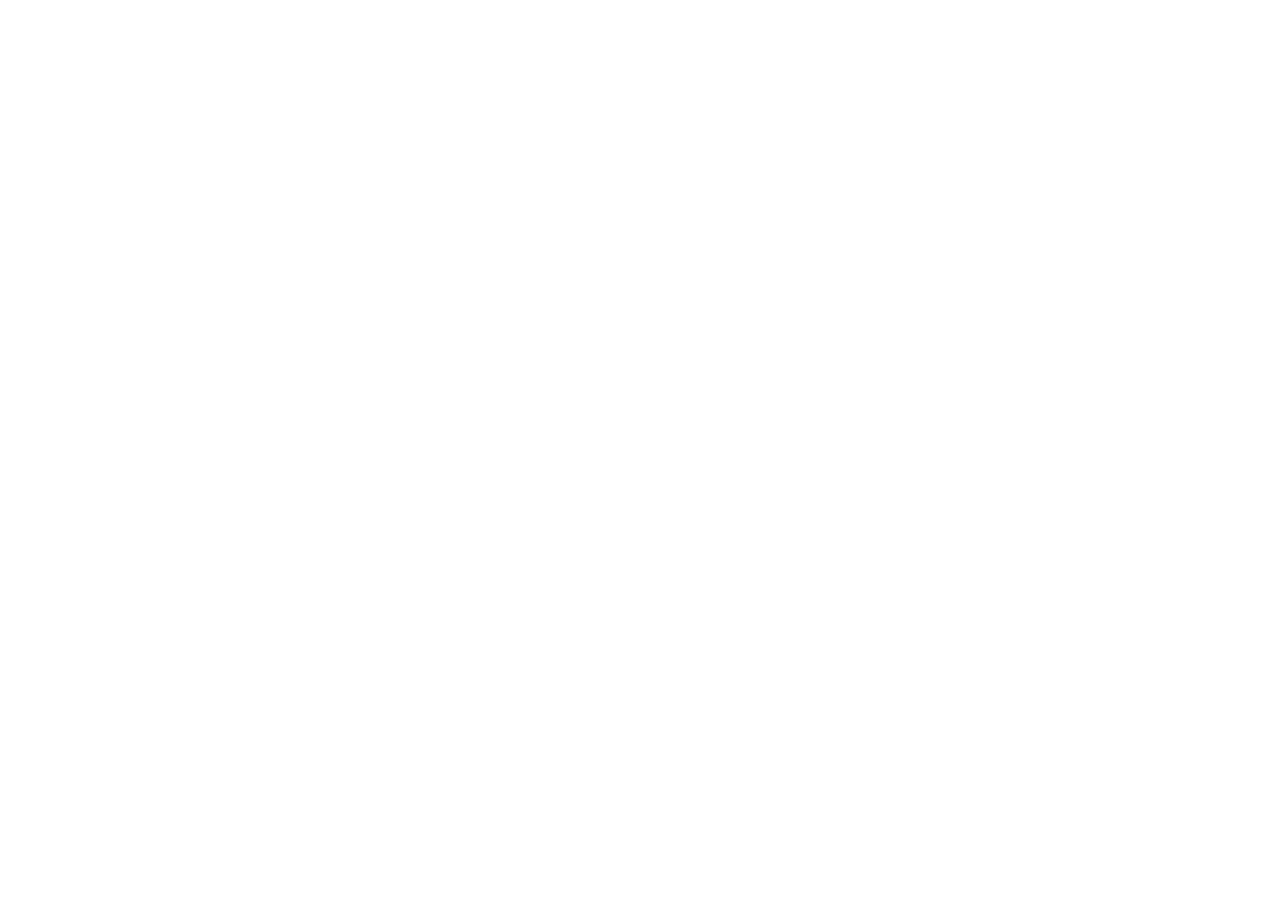
==== projects.html @ a7f7cf61 "more updates" ====
<!DOCTYPE html>
<html lang="en">
<head>
    <meta charset="UTF-8">
    <meta http-equiv="X-UA-Compatible" content="IE=edge">
    <meta name="viewport" content="width=device-width, initial-scale=1.0">
    <title>Projects</title>
</head>
<body>
    <h1 class="project-one"></h1>
</body>
</html>
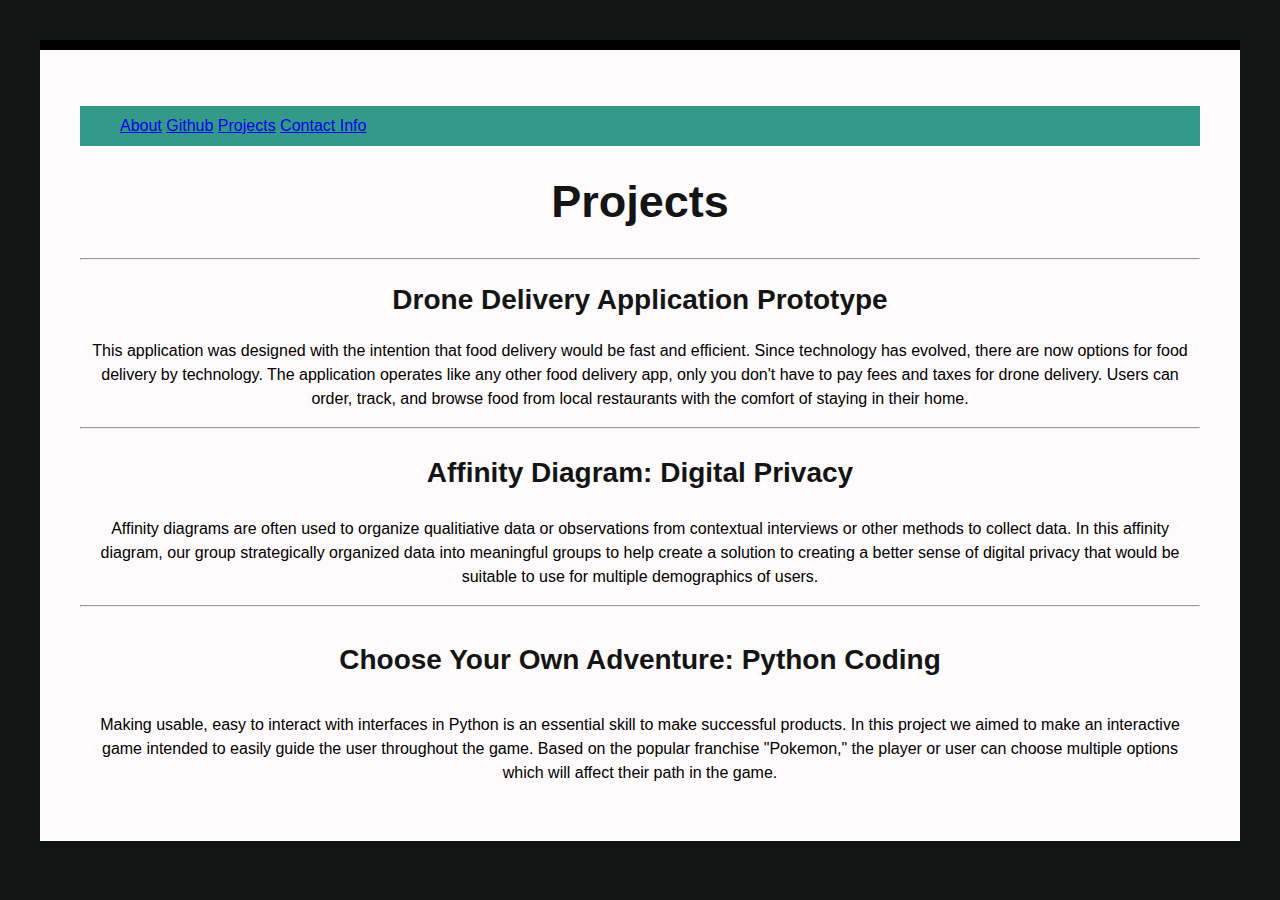
==== commit 0933bc74: "added things to other pages" ====
--- a/projects.html
+++ b/projects.html
@@ -4,9 +4,44 @@
     <meta charset="UTF-8">
     <meta http-equiv="X-UA-Compatible" content="IE=edge">
     <meta name="viewport" content="width=device-width, initial-scale=1.0">
+    <link rel="stylesheet" href="style.css">
     <title>Projects</title>
 </head>
 <body>
-    <h1 class="project-one"></h1>
+    <header>
+        <nav>
+            <ul class="navigation">
+                <li><a href="index.html">About</a></li>
+                <li><a href="https://github.com/demlowma?tab=overview&from=2022-10-01&to=2022-10-31" target="_blank">Github</a></li>
+                <li><a href="projects.html">Projects</a></li>
+                <li><a href="contacts.html">Contact Info</a></li>
+            </ul>
+        </nav>
+    </header>
+    <h1>Projects</h1>
+    <hr class="solid">
+        <h2>Drone Delivery Application Prototype</h2>
+        <p>This application was designed with the intention that food delivery would be 
+            fast and efficient. Since technology has evolved, there are now options for 
+            food delivery by technology. The application operates like any other food 
+            delivery app, only you don't have to pay fees and taxes for drone delivery. 
+            Users can order, track, and browse food from local restaurants with the comfort
+            of staying in their home. 
+        </p>
+    <hr class="solid" id="short">
+        <h3>Affinity Diagram: Digital Privacy</h3>
+        <p>Affinity diagrams are often used to organize qualitiative data or observations from 
+            contextual interviews or other methods to collect data. In this affinity diagram, our 
+            group strategically organized data into meaningful groups to help create a solution 
+            to creating a better sense of digital privacy that would be suitable to use for 
+            multiple demographics of users.
+        </p>
+    <hr class="solid" id="short">
+        <h4>Choose Your Own Adventure: Python Coding</h4>
+        <p>Making usable, easy to interact with interfaces in Python is an essential skill to 
+            make successful products. In this project we aimed to make an interactive game intended 
+            to easily guide the user throughout the game. Based on the popular franchise "Pokemon,"
+            the player or user can choose multiple options which will affect their path in the game. 
+        </p>
 </body>
 </html>--- a/style.css
+++ b/style.css
@@ -0,0 +1,82 @@
+html {
+    background: #131515;
+}
+
+header {
+    margin: auto;
+    line-height: 40px;
+    background: #339989;
+    position: sticky;
+    top: 0px;
+}
+
+ul > li{
+    display: inline-block;
+    color: white;
+}
+
+div {
+    display: flex;
+    justify-content: center;
+    align-items: center;
+}
+
+img {
+    width: 100%;
+}
+
+.avatar {
+    display: block;
+    margin-left: auto;
+    margin-right: auto;
+    width: 200px;
+    border-radius: 50%;
+}
+
+body {
+    font-family: Arial, Helvetica, sans-serif;
+    margin: 40px;
+    padding: 40px;
+    border-top: 10px solid black;
+    background: #fffafb;
+}
+
+
+h1 {
+    color:#131515;
+    font-size: 45px;
+    text-align: center;
+}
+
+.proj-desc{
+    display: block;
+}
+
+h2, h3, h4 {
+    color:#131515;
+    font-size: 21pt;
+    text-align: center;
+}
+
+p {
+    line-height: 1.5em;
+    text-align: center;
+}
+
+form {
+    display: flexbox;
+    margin-left: 15%;
+    margin-right: 15%;
+    width: 70%;
+}
+
+button {
+    display: flex;
+    text-align: center;
+}
+
+.student {
+    color: #131515;
+    font-size: 25px;
+    text-align: center;
+}
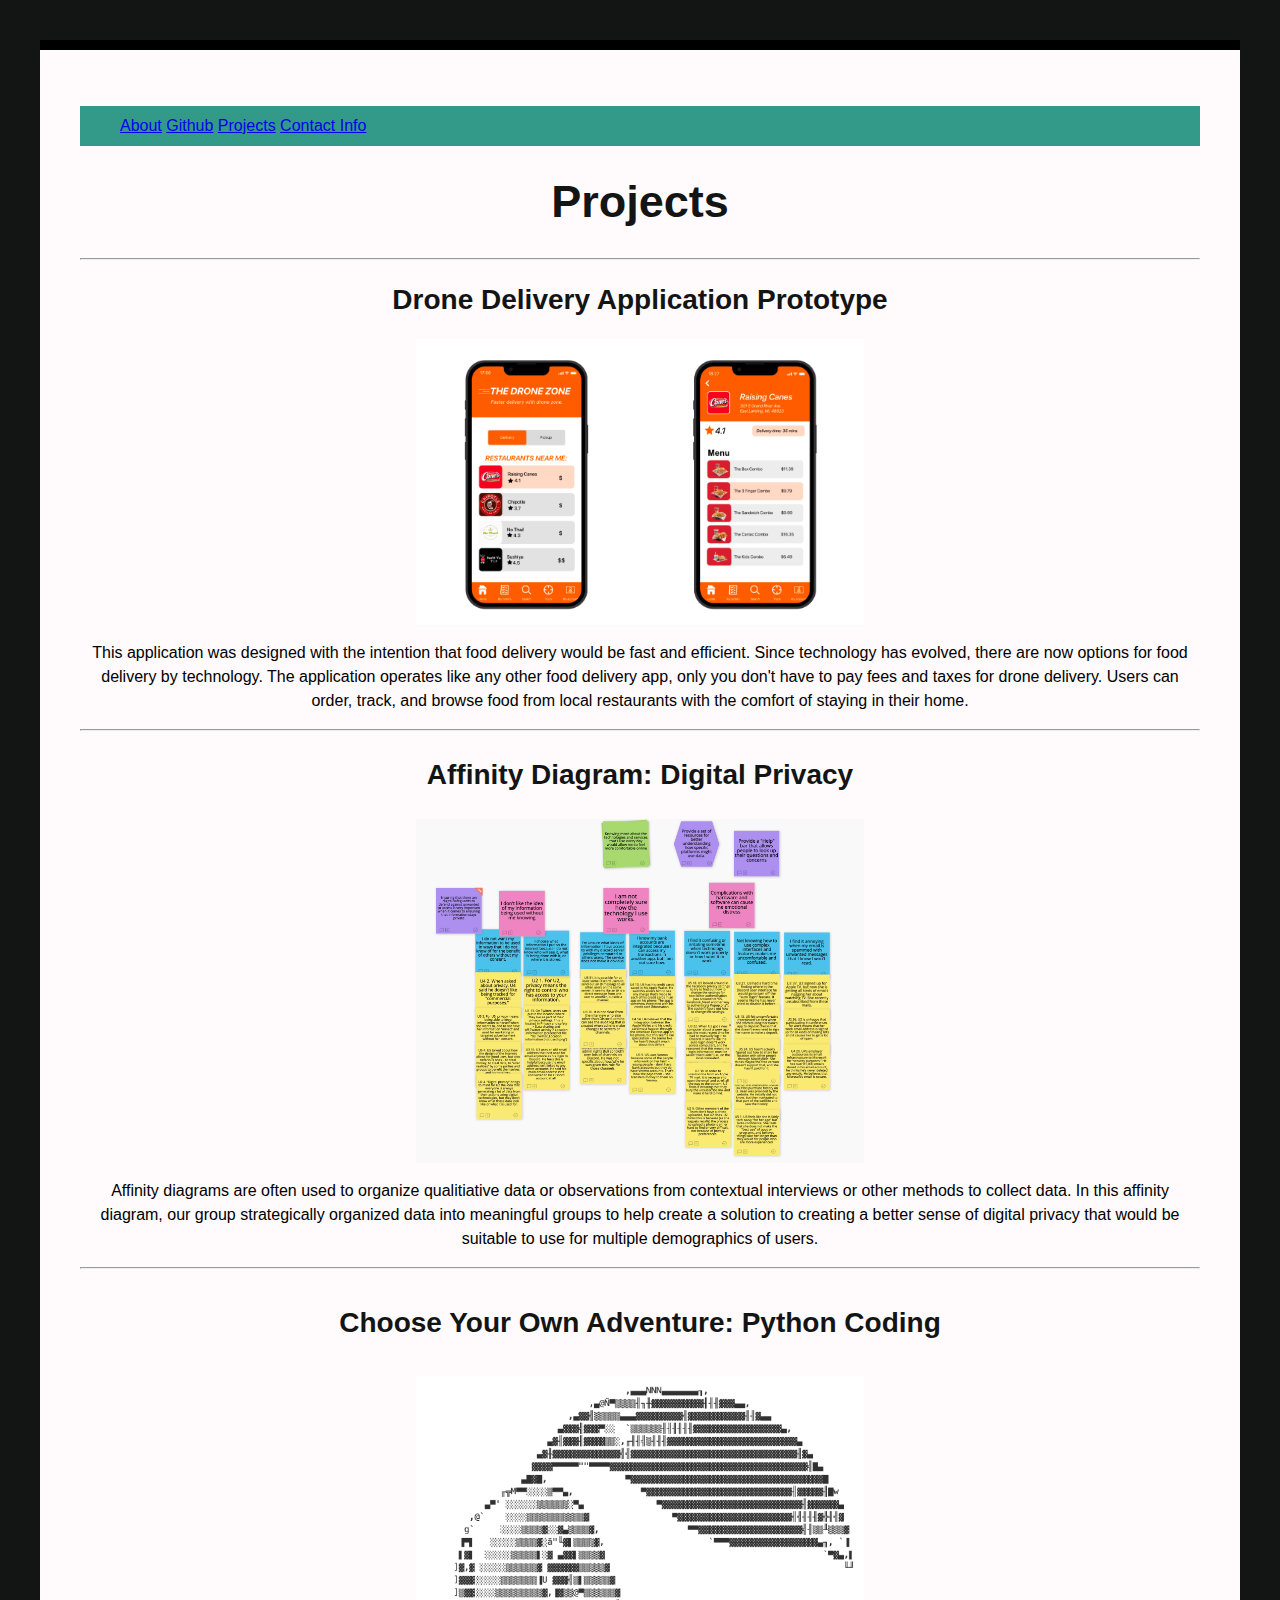
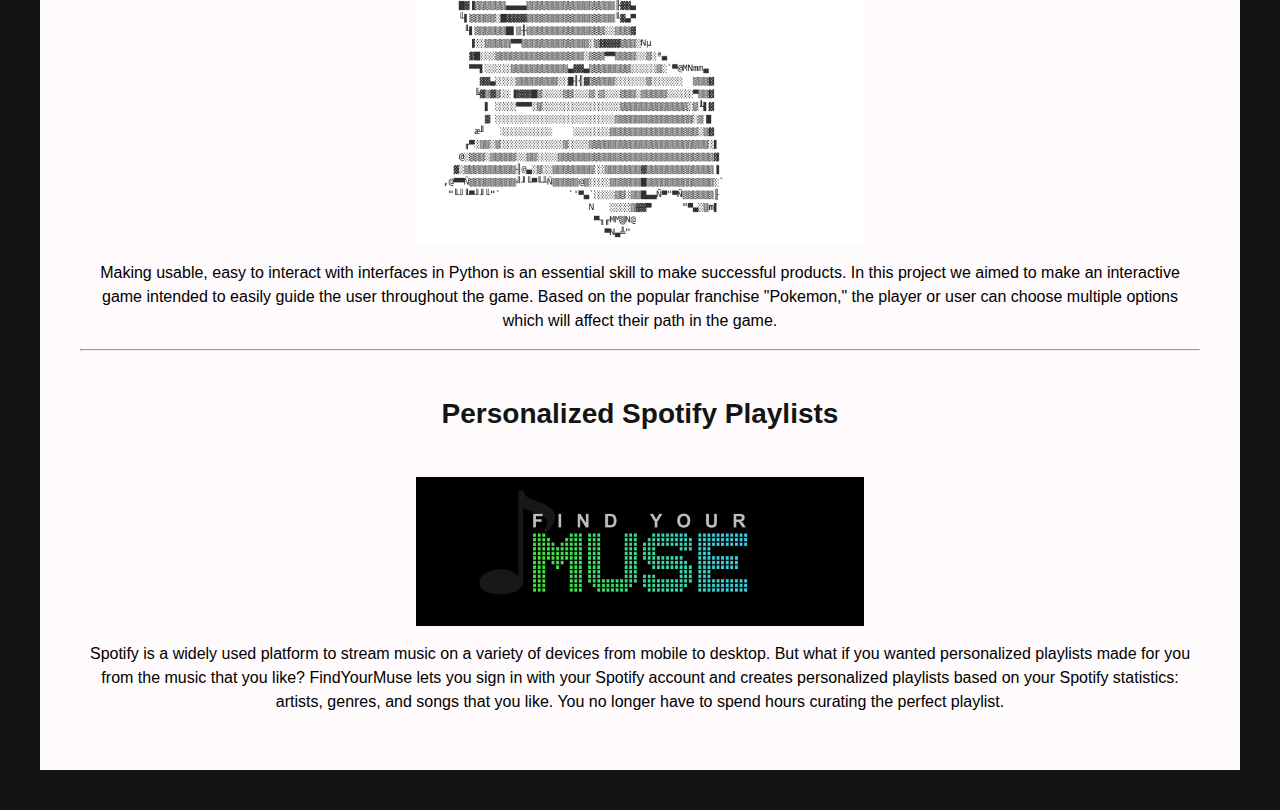
==== commit eebdb5e0: "added images to project section" ====
--- a/projects.html
+++ b/projects.html
@@ -21,6 +21,7 @@
     <h1>Projects</h1>
     <hr class="solid">
         <h2>Drone Delivery Application Prototype</h2>
+        <img class="prototype" id="DroneZone" src="DeliveryApp.png" alt="Drone Zone Prototype">
         <p>This application was designed with the intention that food delivery would be 
             fast and efficient. Since technology has evolved, there are now options for 
             food delivery by technology. The application operates like any other food 
@@ -28,20 +29,33 @@
             Users can order, track, and browse food from local restaurants with the comfort
             of staying in their home. 
         </p>
-    <hr class="solid" id="short">
+    <hr class="solid">
         <h3>Affinity Diagram: Digital Privacy</h3>
+        <img class="diagram" id="affinitydiagram" src="AffinityDiagram.png" alt="Digital Privacy Affinity Diagram">
         <p>Affinity diagrams are often used to organize qualitiative data or observations from 
             contextual interviews or other methods to collect data. In this affinity diagram, our 
             group strategically organized data into meaningful groups to help create a solution 
             to creating a better sense of digital privacy that would be suitable to use for 
             multiple demographics of users.
         </p>
-    <hr class="solid" id="short">
+    <hr class="solid">
         <h4>Choose Your Own Adventure: Python Coding</h4>
+        <img class="chikorita" id="pokemon" src="chikorita.png" alt="chikorita text art">
         <p>Making usable, easy to interact with interfaces in Python is an essential skill to 
             make successful products. In this project we aimed to make an interactive game intended 
             to easily guide the user throughout the game. Based on the popular franchise "Pokemon,"
             the player or user can choose multiple options which will affect their path in the game. 
         </p>
+    <hr class="solid">
+        <h5>Personalized Spotify Playlists</h5>
+        <img class="logo" id="FindYourMuse" src="FindYourMuse.JPG" alt="FindYourMuse Logo">
+        <p>
+            Spotify is a widely used platform to stream music on a variety of devices from mobile to 
+            desktop. But what if you wanted personalized playlists made for you from the music that you
+            like? FindYourMuse lets you sign in with your Spotify account and creates personalized playlists 
+            based on your Spotify statistics: artists, genres, and songs that you like. You no longer have 
+            to spend hours curating the perfect playlist. 
+        </p>
+
 </body>
 </html>--- a/style.css
+++ b/style.css
@@ -52,7 +52,7 @@
     display: block;
 }
 
-h2, h3, h4 {
+h2, h3, h4, h5 {
     color:#131515;
     font-size: 21pt;
     text-align: center;
@@ -64,7 +64,7 @@
 }
 
 form {
-    display: flexbox;
+    display: flex;
     margin-left: 15%;
     margin-right: 15%;
     width: 70%;
@@ -80,3 +80,12 @@
     font-size: 25px;
     text-align: center;
 }
+
+.logo, .prototype, .diagram, .chikorita {
+    display: block;
+    margin-left: auto;
+    margin-right: auto;
+    width: 40%;
+    height: auto;
+}
+
